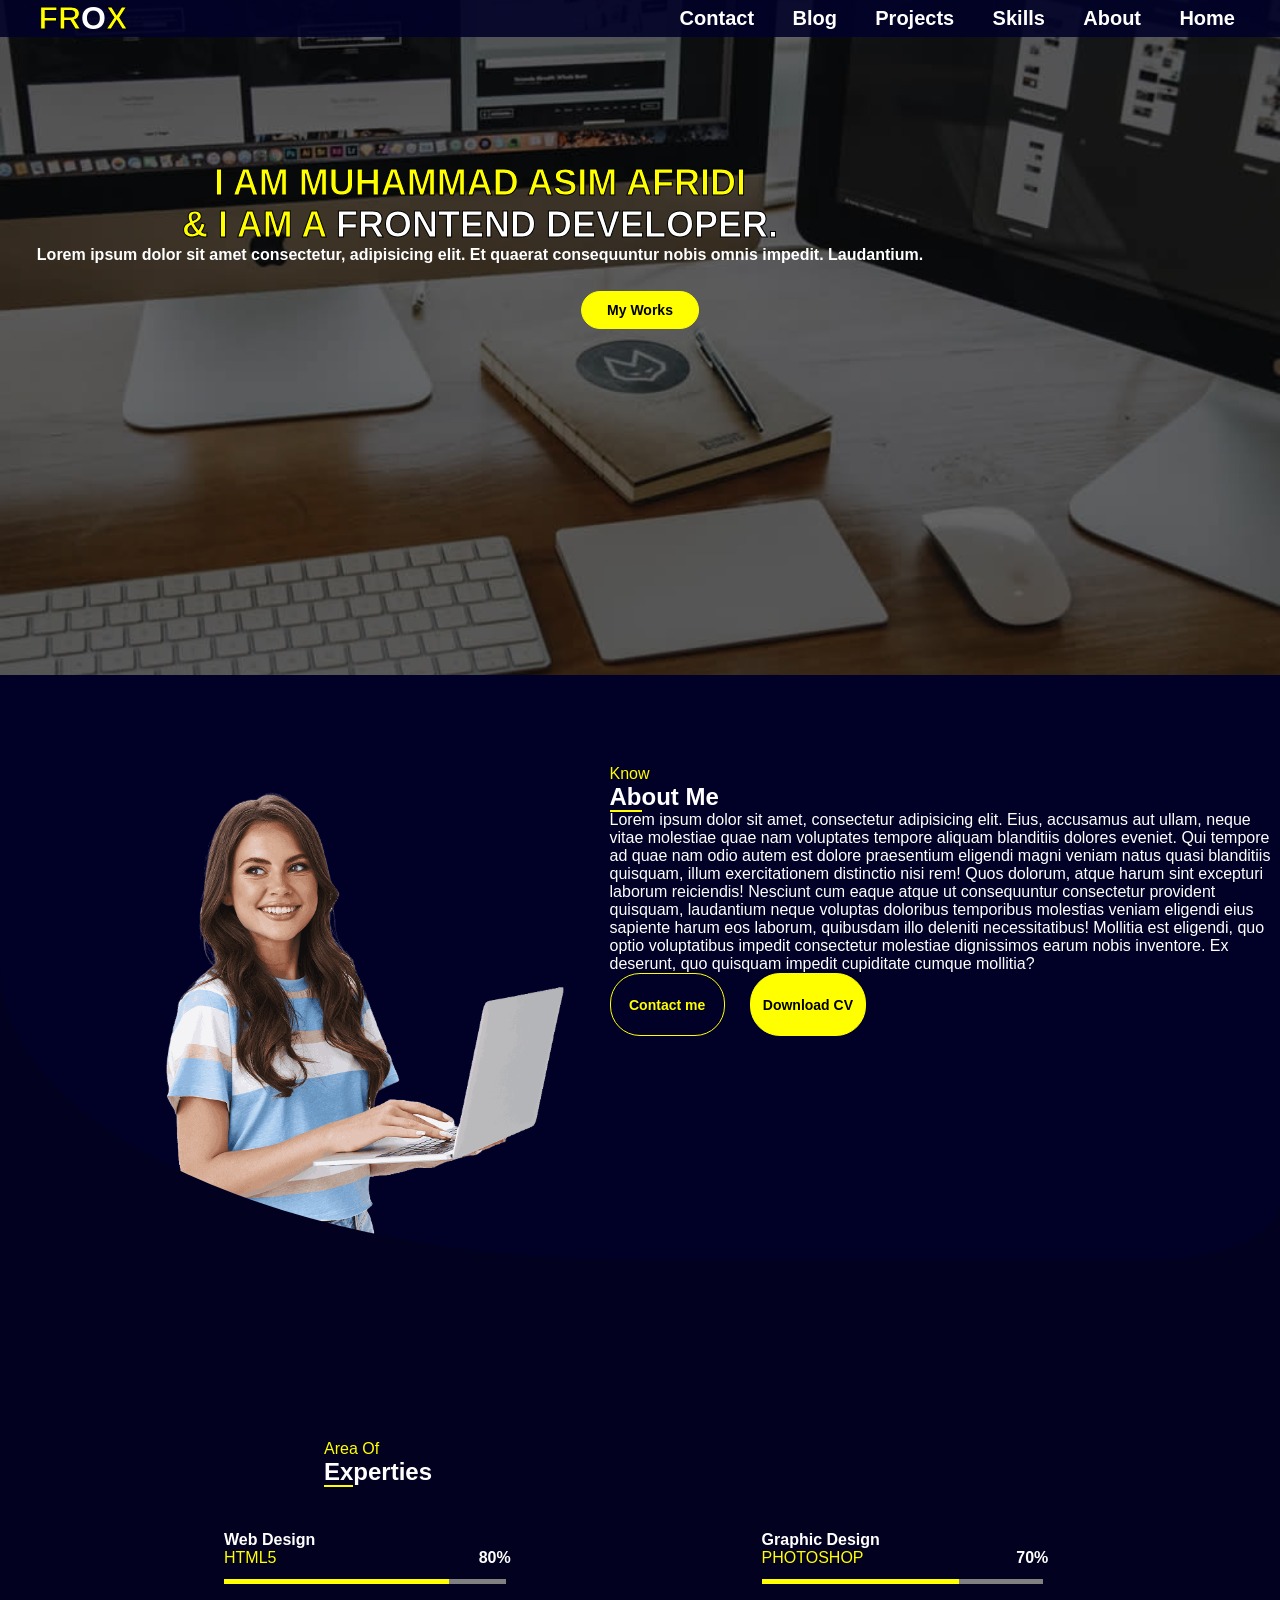
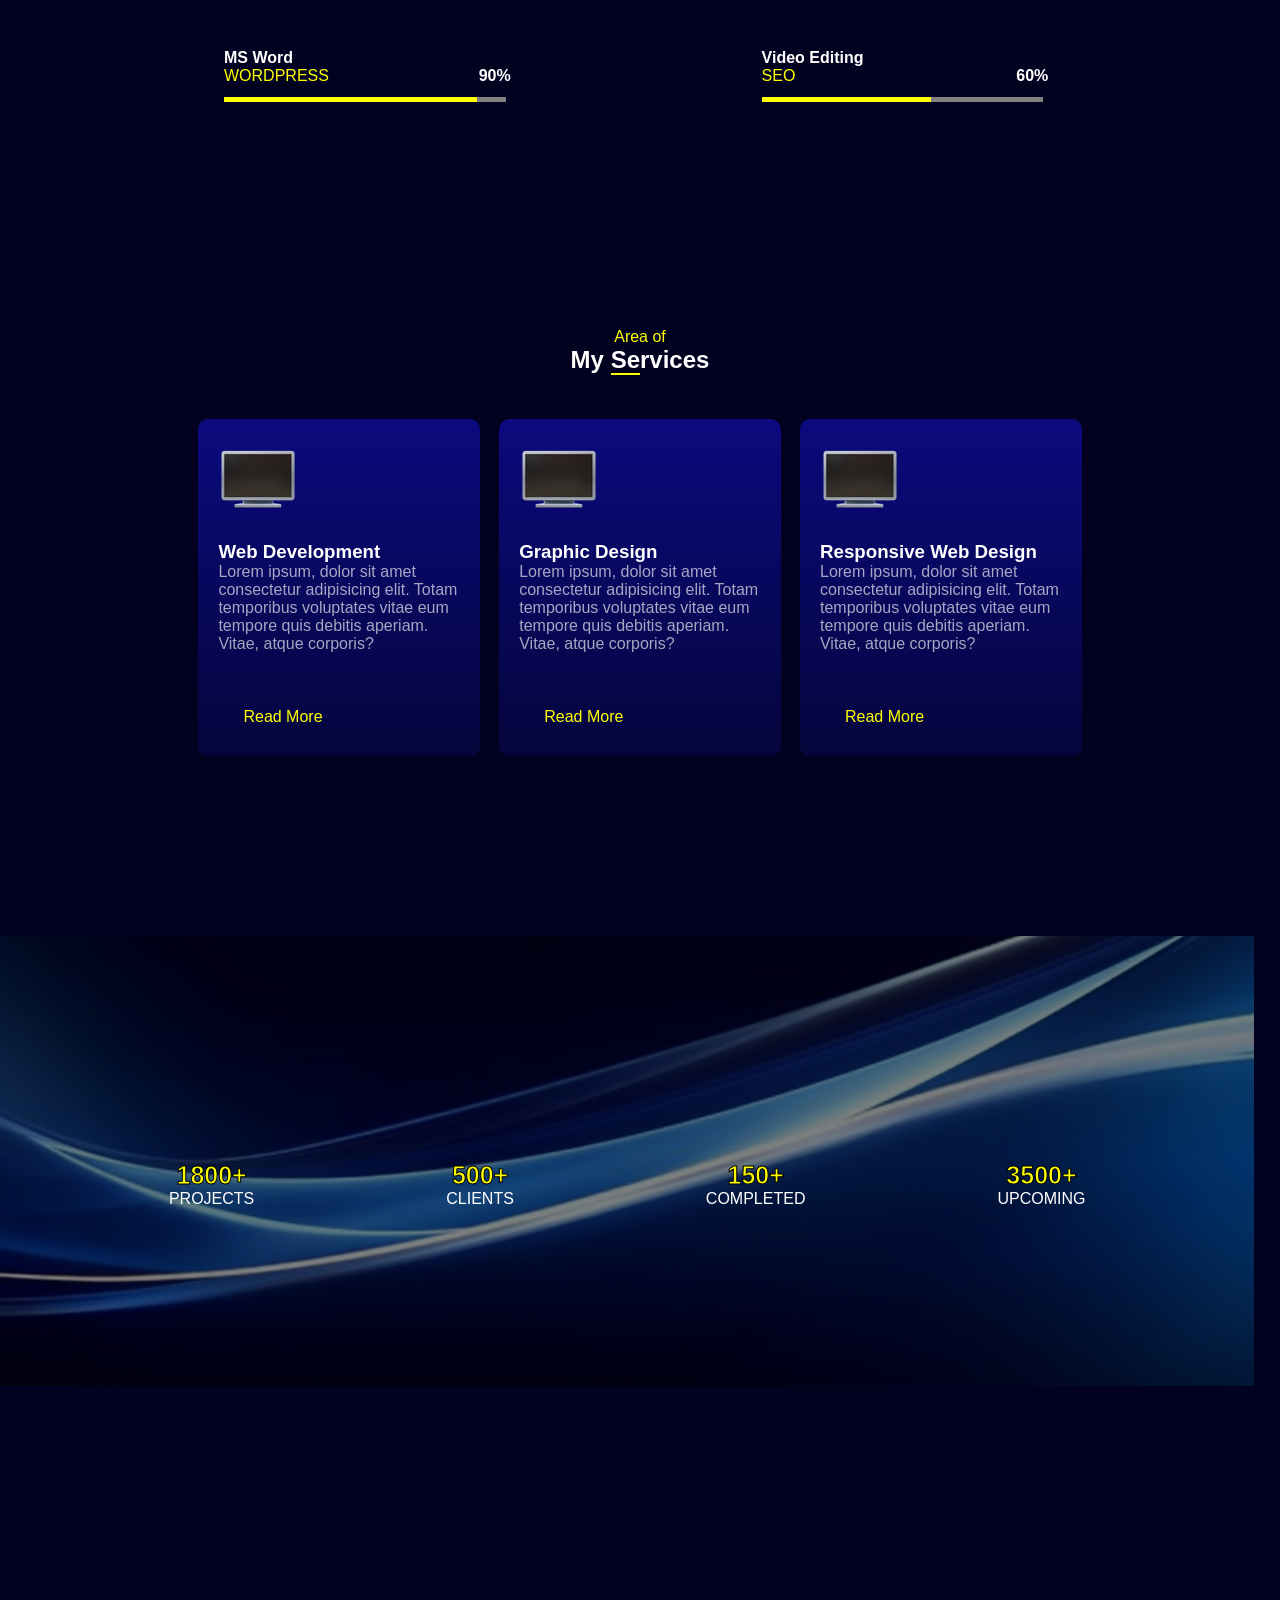
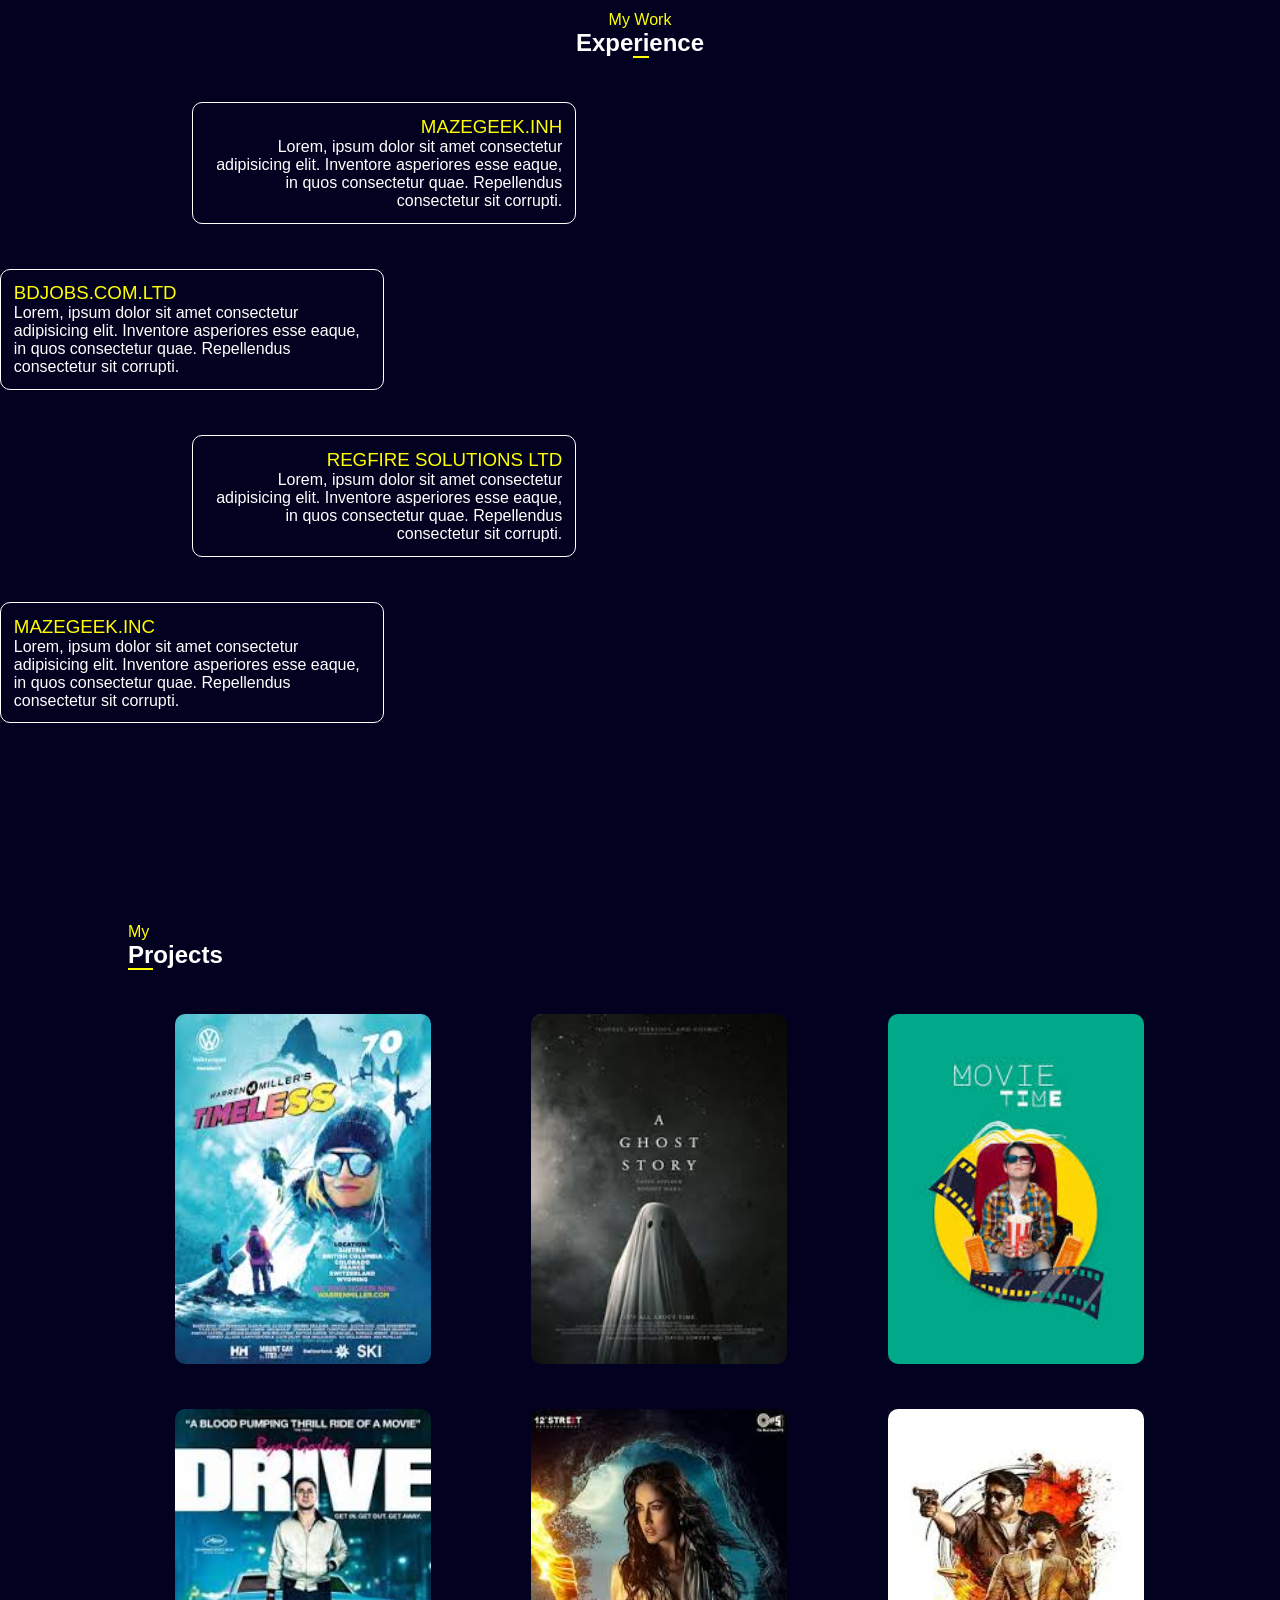
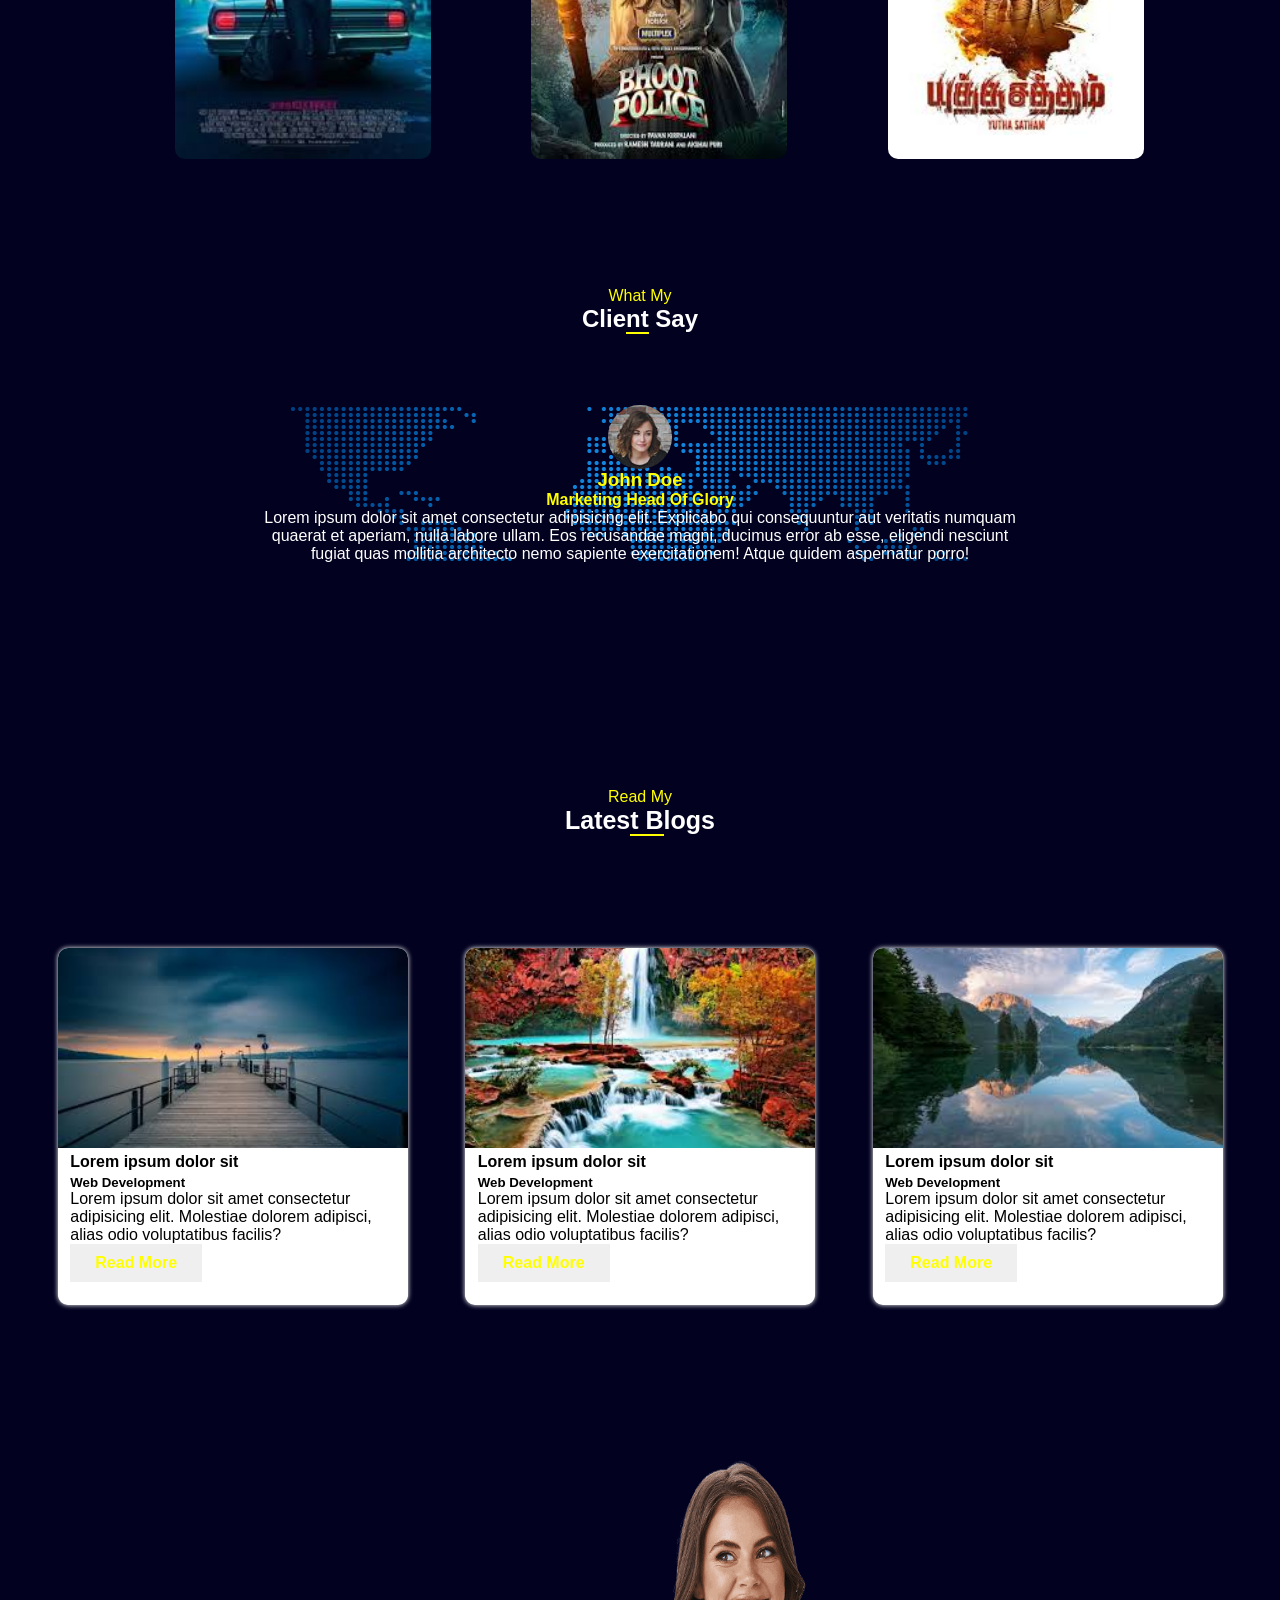
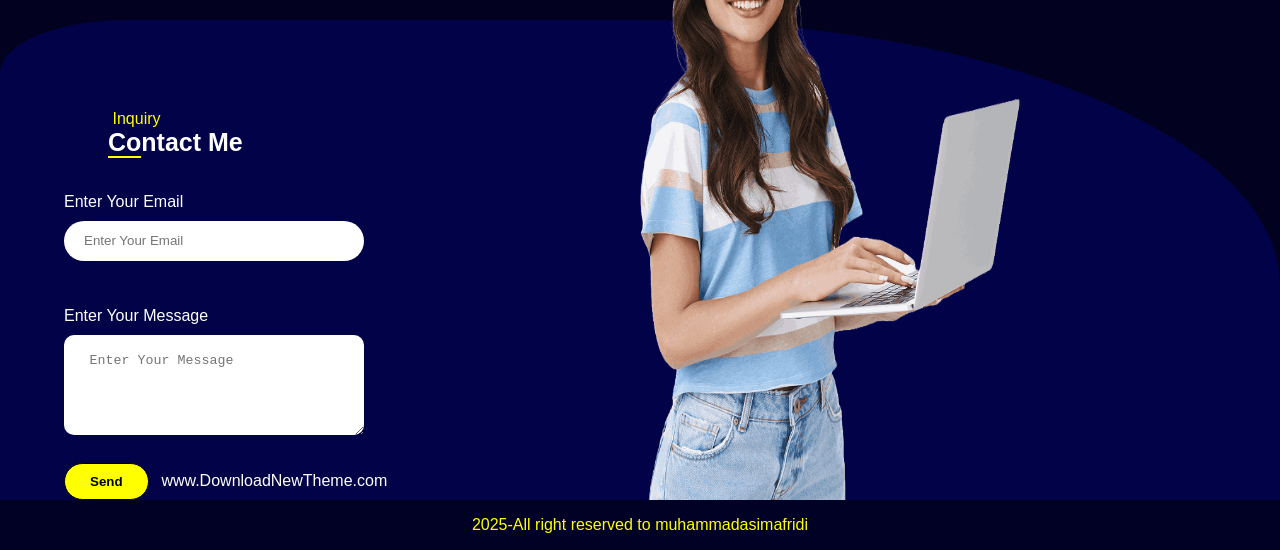
==== index.html @ bb57fec2 "Push Project" ====
<!DOCTYPE html>
<html lang="en">
<head>
    <meta charset="UTF-8">
    <meta name="viewport" content="width=device-width, initial-scale=1.0">
    <title>Web Page</title>
    <link rel="stylesheet" href="style.css">

    <style>
        html{
            scroll-behavior: smooth;
        }
        body{
            font-family: Arial, Helvetica, sans-serif;
            background-color: rgba(2, 2, 32, 1);
        }
    </style>
</head>
<body>
    <div id="home-id" style="position: relative; top: 0;"></div>
    <header class="header">
        <nav>
            <h2><span class="frox_header">FR</span>O<span class="frox_header">X</span></h2>
            <ul>
                <li><a href="#contact-id">Contact</a></li>
                <li><a href="#blog-id">Blog</a></li>
                <li><a href="#project-id">Projects</a></li>
                <li><a href="#skill-id">Skills</a></li>
                <li><a href="#about-id">About</a></li>
                <li><a href="#home-id">Home</a></li>
            </ul>
        </nav>
        <hgroup>
            <h1><span class="header_span_heading">I am MUHAMMAD ASIM AFRIDI <br> & I AM A</span> FRONTEND DEVELOPER.</h1>
            <h4>Lorem ipsum dolor sit amet consectetur, adipisicing elit. Et quaerat consequuntur nobis omnis impedit. Laudantium.</h4>
        </hgroup>
        <button>My Works</button>
    </header>















    <main>
        <div id="about-id"></div>
        <section class="About_me_section">
            <div class="About_me_Pic_div">
                <img src="Pics/hero-image-2.png" alt="">
            </div>
            <article class="About_me_article">
                <p style="color: yellow;">Know</p>
                <h2><span style="border-bottom: 2px solid yellow;">Ab</span>out Me</h2>
                <p class="about_me_description">Lorem ipsum dolor sit amet, consectetur adipisicing elit. Eius, accusamus aut ullam, neque vitae molestiae quae nam voluptates tempore aliquam blanditiis dolores eveniet. Qui tempore ad quae nam odio autem est dolore praesentium eligendi magni veniam natus quasi blanditiis quisquam, illum exercitationem distinctio nisi rem! Quos dolorum, atque harum sint excepturi laborum reiciendis! Nesciunt cum eaque atque ut consequuntur consectetur provident quisquam, laudantium neque voluptas doloribus temporibus molestias veniam eligendi eius sapiente harum eos laborum, quibusdam illo deleniti necessitatibus! Mollitia est eligendi, quo optio voluptatibus impedit consectetur molestiae dignissimos earum nobis inventore. Ex deserunt, quo quisquam impedit cupiditate cumque mollitia?</p>
                <div class="About_me_buttons_div">
                    <button class="About_me_btn_a">Contact me</button>
                    <button class="About_me_btn_b">Download CV</button>
                </div>
            </article>
        </section>










        <div id="skill-id"></div>
        <section class="Experties_Section">
            <div class="Experties_Section_div">
                <p class="Experties_Section_area_of">Area Of</p>
                <h2 class="Experties_Section_experties"><span style="border-bottom: 2px solid yellow;">Ex</span>perties</h2>
            </div>
            <div class="Experties_Section_articles_div">
                <article class="Experties_Section_article">
                <h4 class="Experties_Section_article_h4">Web Design</h4>
                <div class="Experties_Section_article_P_P_div">
                    <p class="Experties_Section_article_p_html5">HTML5</p>
                    <p class="Experties_Section_article_P_Per">80%</p>
                </div>
             <progress max="100" class="range" value="80"></progress>
            </article>
            <article class="Experties_Section_article">
                <h4 class="Experties_Section_article_h4">Graphic Design</h4>
                <div class="Experties_Section_article_P_P_div">
                    <p class="Experties_Section_article_p_html5">Photoshop</p>
                    <p class="Experties_Section_article_P_Per">70%</p>
                </div>
             <progress max="100" class="range" value="70"></progress>
            </article>
            <article class="Experties_Section_article">
                <h4 class="Experties_Section_article_h4">MS Word</h4>
                <div class="Experties_Section_article_P_P_div">
                    <p class="Experties_Section_article_p_html5">WordPress</p>
                    <p class="Experties_Section_article_P_Per">90%</p>
                </div>
             <progress max="100" class="range" value="90"></progress>
            </article>
            <article class="Experties_Section_article">
                <h4 class="Experties_Section_article_h4">Video Editing</h4>
                <div class="Experties_Section_article_P_P_div">
                    <p class="Experties_Section_article_p_html5">SEO</p>
                    <p class="Experties_Section_article_P_Per">60%</p>
                </div>
             <progress max="100" class="range" value="60"></progress>
            </article>
            </div>
        </section>











        <section class="My_Service_sect">
            <p class="My_Service_sect_p">Area of</p>
            <h2 class="My_Service_sect_h2">My <span class="My_Service_Se">Se</span>rvices</h2>
            <div class="My_Service_sect_div">
                <article class="My_Service_sect_article">
                <img src="Pics/TV.png" alt="">
                <h3 class="My_Service_sect_article_h3">Web Development</h3>
                <p class="My_Service_sect_article_p">Lorem ipsum, dolor sit amet consectetur adipisicing elit. Totam temporibus voluptates vitae eum tempore quis debitis aperiam. Vitae, atque corporis?</p>
                <p class="My_Service_sect_article_read_more">Read More</p>
            </article>
            <article class="My_Service_sect_article">
                <img src="Pics/TV.png" alt="">
                <h3 class="My_Service_sect_article_h3">Graphic Design</h3>
                <p class="My_Service_sect_article_p">Lorem ipsum, dolor sit amet consectetur adipisicing elit. Totam temporibus voluptates vitae eum tempore quis debitis aperiam. Vitae, atque corporis?</p>
                <p class="My_Service_sect_article_read_more">Read More</p>
            </article>
            <article class="My_Service_sect_article">
                <img src="Pics/TV.png" alt="">
                <h3 class="My_Service_sect_article_h3">Responsive Web Design</h3>
                <p class="My_Service_sect_article_p">Lorem ipsum, dolor sit amet consectetur adipisicing elit. Totam temporibus voluptates vitae eum tempore quis debitis aperiam. Vitae, atque corporis?</p>
                <p class="My_Service_sect_article_read_more">Read More</p>
            </article>
            </div>
        </section>











        <section class="Projects_section">
            <article class="Projects_sect_article">
                <h3 class="project-range">1800+</h3>
                <p class="project-title">Projects</p>
            </article>
            <article class="Projects_sect_article">
                <h3 class="project-range">500+</h3>
                <p class="project-title">Clients</p>
            </article>
            <article class="Projects_sect_article">
                <h3 class="project-range">150+</h3>
                <p class="project-title">Completed</p>
            </article>
            <article class="Projects_sect_article">
                <h3 class="project-range">3500+</h3>
                <p class="project-title">UpComing</p>
            </article>
        </section>









        <section class="My_Experience_Section">
            <p class="My_Experience_Section_Work_P">My Work</p>
            <h2>Expe<span class="ri_span">ri</span>ence</h2>
            <article class="My_Experience_Section_article_1 experience-article">
                <h3 class="My_Experience_Section_article_h3">Mazegeek.inh</h3>
                <p>Lorem, ipsum dolor sit amet consectetur adipisicing elit. Inventore asperiores esse eaque, in quos consectetur quae. Repellendus consectetur sit corrupti.</p>
            </article>
            <article class="My_Experience_Section_article_2 experience-article">
                <h3 class="My_Experience_Section_article_h3">bdjobs.com.ltd</h3>
                <p>Lorem, ipsum dolor sit amet consectetur adipisicing elit. Inventore asperiores esse eaque, in quos consectetur quae. Repellendus consectetur sit corrupti.</p>
            </article>
            <article class="My_Experience_Section_article_3 experience-article">
                <h3 class="My_Experience_Section_article_h3">Regfire solutions ltd</h3>
                <p>Lorem, ipsum dolor sit amet consectetur adipisicing elit. Inventore asperiores esse eaque, in quos consectetur quae. Repellendus consectetur sit corrupti.</p>
            </article>
            <article class="My_Experience_Section_article_4 experience-article">
                <h3 class="My_Experience_Section_article_h3">Mazegeek.inc</h3>
                <p>Lorem, ipsum dolor sit amet consectetur adipisicing elit. Inventore asperiores esse eaque, in quos consectetur quae. Repellendus consectetur sit corrupti.</p>
            </article>
        </section>










        <div id="project-id" style="position: relative; top: 20vh;"></div>
        <section class="My_Projects_Section">
            <p>My</p>
            <h2><span>Pr</span>ojects</h2>
            <article class="My_Projects_Section_Article">
                <img src="Pics/film_1.jfif" alt="Project" title="Project">
                <img src="Pics/film_2.jfif" alt="Project" title="Project">
                <img src="Pics/film_3.jfif" alt="Project" title="Project">
                <img src="Pics/film_4.jfif" alt="Project" title="Project">
                <img src="Pics/film_5.jfif" alt="Project" title="Project">
                <img src="Pics/film_6.jfif" alt="Project" title="Project">
            </article>
        </section>











        <section class="What_My_Client_Say_Section">
            <p class="What_My_Client_Say_Section_P">What My</p>
            <h2 class="What_My_Client_Say_Section_h2">Clie<span>nt</span> Say</h2>
            <article class="What_My_Client_Say_Section_Article">
                <img src="Pics/17.jpeg" alt="Img">
                <h3>John Doe</h3>
                <h4>Marketing Head Of Glory</h4>
                <p class="What_My_Client_Say_Section_Article_P">Lorem ipsum dolor sit amet consectetur adipisicing elit. Explicabo qui consequuntur aut veritatis numquam quaerat et aperiam, nulla labore ullam. Eos recusandae magni, ducimus error ab esse, eligendi nesciunt fugiat quas mollitia architecto nemo sapiente exercitationem! Atque quidem aspernatur porro!</p>
            </article>
        </section>












        <div id="blog-id" style="position: relative; top: 15vh;"></div>
        <section class="section__latest--blog">
            <h2 class="blog-subtitle">Read My</h2>
            <h3 class="blog-title">Lates<span style="border-bottom: 2px solid yellow;">t B</span>logs</h3>
            <div class="div__blog">
                <article class="Blogs__article">
                <img src="Pics/bridge-sea.jfif" alt="This is a sea Bridge Picture">
                <h4>Lorem ipsum dolor sit</h4>
                <h5>Web Development</h5>
                <p>Lorem ipsum dolor sit amet consectetur adipisicing elit. Molestiae dolorem adipisci, alias odio voluptatibus facilis?</p>
                <button>Read More</button>
            </article>

            <article class="Blogs__article">
                <img src="Pics/colourful-lake.jfif" alt="This is a sea Bridge Picture">
                <h4>Lorem ipsum dolor sit</h4>
                <h5>Web Development</h5>
                <p>Lorem ipsum dolor sit amet consectetur adipisicing elit. Molestiae dolorem adipisci, alias odio voluptatibus facilis?</p>
                <button>Read More</button>
            </article>

            <article class="Blogs__article">
                <img src="Pics/green-lake.jfif" alt="This is a sea Bridge Picture">
                <h4>Lorem ipsum dolor sit</h4>
                <h5>Web Development</h5>
                <p>Lorem ipsum dolor sit amet consectetur adipisicing elit. Molestiae dolorem adipisci, alias odio voluptatibus facilis?</p>
                <button>Read More</button>
            </article>
            </div>
        </section>
    </main>












    <footer class="footer">
        <h2 class="footer-subtitle">Inquiry</h2>
        <h3 class="footer-title"><span style="border-bottom: 2px solid yellow;">Co</span>ntact Me</h3>
        <div class="footer-div">
            <form action="" class="login">
            <label for="email" class="label">Enter Your Email</label>
            <input type="email" name="" id="email" class="email-input" placeholder="Enter Your Email">
            <label for="message" class="label">Enter Your Message</label>
            <textarea name="" id="message" class="textarea" placeholder="Enter Your Message"></textarea>
            <div class="footer-btn">
                <button>Send</button>
                <p>www.DownloadNewTheme.com</p>
            </div>
        </form>
        <img src="Pics/hero-image-2.png" alt="Image">
        </div>
        <p class="footer-p">2025-All right reserved to muhammadasimafridi</p>
    <div id="contact-id" style="position: relative; top: 0;"></div>
    </footer>
</body>
</html>
---- style.css ----
*{
    margin: 0;
    padding: 0;
    box-sizing: border-box;
}
/* Header Section */
.header{
    color: white;
    width: 100%;
    height: 75vh;
    position: relative;
    top: 0;
    left: 0;
    align-content: start;
    background-image: url(Pics/Pic1.jpeg);
    background-repeat: no-repeat;
    background-size: cover;
    background-position: center;
    background-color: rgba(0, 0, 0, 0.596);
    background-blend-mode: darken;
}
.frox_header{
    color: yellow;
    -webkit-text-stroke: 1px black;
}
nav{
    background-color: rgba(2, 2, 41, 0.89);
    width: 100%;
    position: fixed;
    top: 0;
    justify-content: space-between;
    align-content: space-between;
    z-index: 20;
    color: white;
    display: flex;
}
nav h2{
    margin-top: 0;
    margin-left: 3vw;
    font-size: 32px;
    font-weight: 900;
}
nav ul{
    display: flex;
    align-items: center;
    gap: 3vw;
    list-style-type: none;
    margin-right: 5vh;
}
nav ul a{
    text-decoration: none;
    color: white;
    font-weight: 600;
    font-size: 20px;
    border-bottom: 2px solid transparent;
    transition: 0.3s ease-in;
}
nav ul a:hover{
    border-bottom: 2px solid yellow;
}
hgroup{
    position: relative;
    z-index: 2;
    width: 50vw;
    text-align: center;
    justify-self: center;
    -webkit-text-stroke: 1px black;
}
.header hgroup h1{
    font-size: 36px;
    font-weight: 900;
    text-transform: uppercase;
    margin-top: 22vh;
    margin-bottom: -1vh;
}
.header_span_heading{
    width: 3vh;
    color: rgb(255, 255, 0);
}
.header hgroup h4{
    -webkit-text-stroke: 1px transparent;
}
.header button{
    width: 9vw;
    height: 7vh;
    border: 1px solid yellow;
    border-radius: 30px;
    font-weight: 600;
    font-size: 14px;
    background-color: yellow;
    position: relative;
    top: 0;
    left: 50%;
    translate: -50% 0;
    z-index: 2;
    margin-top: 3vh;
    transition: 0.5s ease-in;
}
.header button:hover{
    background-color: transparent;
    color: white;
}
/* =========================================================================================================== */
/* About Me Section */
.About_me_section{
    padding-top: 10vh;
    display: flex;
    width: 100%;
    height: 65vh;
    border: none;
    border-bottom-left-radius: 50%;
    border-bottom-right-radius: 10%;
    justify-content: space-between;
    background-color: rgba(2, 2, 41, 0.89);
    position: relative;
    top: 0;
    left: 0;
    color: white;
    overflow: hidden;
}
.About_me_Pic_div{
    width: 50%;
}
.About_me_Pic_div img{
    display: block;
    height: 58vh;
    margin-left: 13vw;
    margin-top: 3vh;
}
.About_me_article{
    width: 55vw;
}
.About_me_buttons_div{
    display: flex;
    gap: 2vw;
}
.About_me_buttons_div button{
    width: 9vw;
    height: 7vh;
    border: 1px solid yellow;
    border-radius: 30px;
    font-weight: 600;
    font-size: 14px;
}
.About_me_btn_a{
    background-color: rgba(2, 2, 41, 0.89);
    color: yellow;
    transition: 0.5s ease-in;
}
.About_me_btn_a:hover{
    background-color: yellow;
    color: black;
}
.About_me_btn_b{
    background-color: yellow;
    color: black;
    transition: 0.5s ease-in;
}
.About_me_btn_b:hover{
    background-color: transparent;
    color: white;
}
/* =========================================================================================================== */
/* Experties Section */
.Experties_Section{
    color: white;
    margin-top: 20vh;
}
.Experties_Section_area_of{
    display: block;
    color: yellow;
    margin-left: 36vh;
}
.Experties_Section_experties{
    display: block;
    margin-left: 36vh;
}
.Experties_Section_articles_div{
    display: flex;
    justify-content: space-around;
    gap: 5vw;
    flex-wrap: wrap;
    justify-content: center;
    justify-self: center;
    justify-items: center;
    text-align: center;
    width: 100%;
    margin-top: 5vh;
}
.Experties_Section_article{
    width: 30vw;
    text-align: left;
    margin-left: 7vw;
}
.Experties_Section_article_P_P_div{
    display: flex;
    justify-content: space-between;
}
.Experties_Section_article_p_html5{
    color: yellow;
    text-transform: uppercase;
}
.Experties_Section_article_P_Per{
    font-weight: 900;
    margin-right: 7.6vw;
}
.range{
    width: 22vw;
    height: 0.6vh;
    border-radius: 3px;
    transition: all 0.3s ease;
}
.range::-webkit-progress-value{
    background-color: yellow;
}
/* =========================================================================================================== */
/* My Service Section */
.My_Service_sect{
    color: white;
    margin-top: 25vh;
}
.My_Service_sect_p{
    display: block;
    color: yellow;
    text-align: center;
}
.My_Service_sect_h2{
    display: block;
    text-align: center;
}
.My_Service_Se{
    border-bottom: 2px solid yellow;
}
.My_Service_sect_div{
    display: flex;
    justify-content: center;
    gap: 1.5vw;
    margin-top: 5vh;
}
.My_Service_sect_article{
    width: 22vw;
    height: fit-content;
    border: none;
    border-radius: 10px;
    padding: 20px;
    background: linear-gradient(rgb(10, 10, 126), rgb(5, 5, 61));
}
.My_Service_sect_article_h3{
    margin-top: 2vh;
}
.My_Service_sect_article_p{
    color: rgba(255, 255, 255, 0.644);
}
.My_Service_sect_article_read_more{
    color: yellow;
    margin-top: 5vh;
    transition: 0.4s ease-in-out;
    width: fit-content;
    padding: 10px 25px;
}
.My_Service_sect_article_read_more:hover{
    background-color: yellow;
    color: black;
}
/* =========================================================================================================== */
/* Project Section  */
.Projects_section{
    color: white;
    display: flex;
    justify-content: center;
    flex-wrap: wrap;
    gap: 15vw;
    width: 98vw;
    height: 50vh;
    padding-top: 25vh;
    background-image: url(Pics/horizantal_another.png);
    background-repeat: no-repeat;
    background-size: cover;
    background-position: center center;
    background-blend-mode: darken;
    background-color: rgba(0, 0, 0, 0.5);
    padding-right: 0;
    margin-top: 20vh;
}
.project-range{
    color: yellow;
    font-weight: 900;
    font-size: 25px;
    -webkit-text-stroke: 1px black;
    margin-bottom: -1vh;
    top: 26vh;
    text-align: center;
    z-index: 10;
}
.project-title{
    z-index: 2;
    text-align: center;
    text-transform: uppercase;
    margin-top: 1vh;
}
/* =========================================================================================================== */
/* My Experience Section  */
.My_Experience_Section{
    color: white;
    margin-top: 25vh;
}
.My_Experience_Section .My_Experience_Section_Work_P{
    color: yellow;
    text-align: center;
}
.My_Experience_Section h2{
    text-align: center;
}
.ri_span{
    border-bottom: 2px solid yellow;
}
.My_Experience_Section_article_1{
    width: 30vw;
    height: fit-content;
    border: 1px solid white;
    border-radius: 10px;
    padding: 1vw;
    text-align: right;
    margin-left: 15vw;
    margin-top: 5vh;
}
.My_Experience_Section_article_2{
    width: 30vw;
    height: fit-content;
    border: 1px solid white;
    border-radius: 10px;
    padding: 1vw;
    margin-right: 15vw;
    margin-top: 5vh;
    justify-self: flex-end;
}
.My_Experience_Section_article_3{
    width: 30vw;
    height: fit-content;
    border: 1px solid white;
    border-radius: 10px;
    padding: 1vw;
    text-align: right;
    margin-left: 15vw;
    margin-top: 5vh;
}
.My_Experience_Section_article_4{
    width: 30vw;
    height: fit-content;
    border: 1px solid white;
    border-radius: 10px;
    padding: 1vw;
    margin-right: 15vw;
    margin-top: 5vh;
    justify-self: flex-end;
}
.My_Experience_Section_article_h3{
    text-transform: uppercase;
    color: yellow;
    font-weight: 500;
}
/* =========================================================================================================== */
/* My Project Section  */
.My_Projects_Section{
    margin-top: 8vh;
    color: white;
    padding: 10vw;
}
.My_Projects_Section p{
    color: yellow;
    margin-bottom: 0;
}
.My_Projects_Section h2{
    margin-top: 0;
}
.My_Projects_Section h2 span{
    border-bottom: 2px solid yellow;
}
.My_Projects_Section_Article{
    display: flex;
    flex-direction: row;
    justify-content: space-around;
    flex-wrap: wrap;
    gap: 5vh;
    margin-top: 5vh;
}
.My_Projects_Section_Article img{
    width: 20vw;
    height: 350px;
    border: none;
    border-radius: 10px;
    margin-left: 3vw;
}
/* =========================================================================================================== */
/* What My Clients Say Section  */
.What_My_Client_Say_Section{
    display: flex;
    flex-direction: column;
    color: white;
    justify-content: center;
    justify-items: center;

}
.What_My_Client_Say_Section_P{
    color: yellow;
    text-align: center;
    margin-bottom: 0;
}
.What_My_Client_Say_Section_h2{
    text-align: center;
    margin-bottom: 8vh;
}
.What_My_Client_Say_Section_h2 span{
    border-bottom: 2px solid yellow;
}
.What_My_Client_Say_Section_Article{
    display: flex;
    flex-direction: column;
    background-image: url("Pics/png.png");
    background-repeat: no-repeat;
    background-position: center;
    background-size: cover;
    align-self: center;
    width: 75%;
}
.What_My_Client_Say_Section_Article img{
    align-self: center;
    border: none;
    border-radius: 50%;
}
.What_My_Client_Say_Section_Article h3{
    color: yellow;
    text-align: center;
}
.What_My_Client_Say_Section_Article h4{
    color: rgb(255, 255, 0);
    text-align: center;
}
.What_My_Client_Say_Section_Article p{
    width: 60vw;
    color: rgb(255, 255, 255);
    text-align: center;
    align-self: center;
}
/* =========================================================================================================== */
/* Latest Blog Section  */
.section__latest--blog{
    color: white;
    display: flex;
    flex-direction: column;
    margin-top: 25vh;
}
.blog-subtitle{
    text-align: center;
    font-weight: 400;
    font-size: 16px;
    color: yellow;
    margin-bottom: 0;
}
.blog-title{
    text-align: center;
    font-weight: 600;
    font-size: 25px;
    margin-top: 0;
}
.div__blog{
    display: flex;
    flex-direction: row;
    flex-wrap: wrap;
    justify-content: space-evenly;
    margin-top: 10vh;
}
.Blogs__article{
    display: flex;
    flex-direction: column;
    width: 350px;
    height: fit-content;
    padding: 0 0 2.5vh 0;
    margin-top: 2.5vh;
    border: none;
    border-radius: 10px;
    box-shadow: 0px 0px 5px white;
    background-color: white;
    color: black;
}
.Blogs__article img{
    width: 100%;
    height: 200px;
    object-fit: cover;
    border: none;
    border-top-left-radius: 10px;
    border-top-right-radius: 10px;
}
.Blogs__article h4{
    margin-top: 5px;
    margin-bottom: 0;
    margin-left: 1vw;
}
.Blogs__article h5{
    margin-top: 0.5vh;
    margin-left: 1vw;
}
.Blogs__article p{
    margin-top: 0;
    margin-left: 1vw;
}
.Blogs__article button{
    font-weight: 600;
    font-size: 16px;
    border: none;
    background-color: none;
    margin-left: 1vw;
    width: fit-content;
    color: rgb(255, 255, 0);
    padding: 10px 25px;
    transition: 0.4s ease-in-out;
}
.Blogs__article button:hover{
    background-color: rgb(255, 255, 0);
    color: black;
}
/* =========================================================================================================== */
/* Footer Section  */
.footer{
    background-color: rgba(0, 0, 255, 0.185);
    border-top-left-radius: 10%;
    border-top-right-radius: 50%;
    margin-top: 35vh;
    color: white;
}
.footer-subtitle{
    padding-top: 10vh;
    margin-left: 12.5vh;
    font-weight: 400;
    font-size: 16px;
    color: yellow;
    margin-bottom: 0;
}
.footer-title{
    font-weight: 600;
    font-size: 25px;
    margin-top: 0;
    margin-left: 12vh;
}
.footer-div{
    display: flex;
    flex-direction: row;
}
.login{
    display: flex;
    flex-direction: column;
    gap: 10px;
    width: 45vw;
    margin-left: 5vw;
}
.footer-div img{
    width: 380px;
    /* height: 800px; */
    position: relative;
    top: -33vh;
    margin-bottom: -33vh;
    z-index: 15;
}
.label{
    font-weight: 400;
    font-size: 16px;
    margin-top:4vh;
}
.email-input{
    width: 300px;
    height: 40px;
    padding-left: 20px;
    border: none;
    border-radius: 40px;
}
.textarea{
    width: 300px;
    height: 100px;
    padding-top: 2vh;
    padding-left: 2vw;
    border: none;
    border-radius: 10px;
}
.footer-btn{
    display: flex;
    justify-content: flex-start;
    align-items: center;
    gap: 1vw;
    margin-top: 2vh;
}
.footer button{
    width: fit-content;
    height: fit-content;
    padding: 10px 25px;
    background-color: yellow;
    border: 1px solid black;
    border-radius: 30px;
    font-weight: bold;
}
.footer-p{
    width: 100%;
    height: 50px;
    background-color: rgba(0, 0, 0, 0.473);
    text-align: center;
    align-content: center;
    color: yellow;
}






































@media (min-width: 501px) and (max-width: 814px){
*{
    margin: 0;
    padding: 0;
    box-sizing: border-box;
}
/* Header Section */
.header{
    width: 100%;
    top: 0;
    left: 0;
}
.frox_header{
    -webkit-text-stroke: 1px transparent;
}
nav{
    width: 100%;
}
nav h2{
    margin-left: 1vw;
    font-size: 25px;
}
nav ul{
    gap: 2vw;
    margin-right: 0;
}
nav ul a{
    font-weight: 500;
    font-size: 16px;
}
hgroup{
    width: 98%;
    -webkit-text-stroke: 1px transparent;
}
.header hgroup h1{
    font-size: 26px;
    margin-top: 18vh;
    margin-bottom: 0;
}
.header_span_heading{
    width: fit-content;
}
.header hgroup h4{
    -webkit-text-stroke: 1px transparent;
    margin-top: 1.5vh;
}
.header button{
    width: fit-content;
    height: fit-content;
    padding: 10px 25px;
    left: 50%;
    translate: -50% 0;
}
/* =========================================================================================================== */
/* About Me Section */
.About_me_section{
    flex-direction: column-reverse;
    width: 100%;
    height: 100%;
    top: 0;
    left: 0;
    margin-right: 0;
}
.About_me_Pic_div{
    width: 100%;
}
.About_me_Pic_div img{
    margin-left: 25vw;
}
.About_me_article{
    width: 100%;
    padding: 0 0 0 2.4vw;
}
.about_me_description{
    margin-top: 1vh;
}
.About_me_buttons_div{
    margin-top: 2.5vw;
}
.About_me_buttons_div button{
    width: fit-content;
    height: fit-content;
    padding: 10px 25px;
}
/* =========================================================================================================== */
/* Experties Section */
.Experties_Section_area_of{
    margin-left: 12vh;
}
.Experties_Section_experties{
    margin-top: 0;
    margin-left: 12vh;
}
.Experties_Section_articles_div{
    width: 100%;
}
.Experties_Section_article{
    width: 40%;
    margin-left: 7vw;
}
.Experties_Section_article_P_P_div{
    margin-top: 0;
    margin-bottom: 0;
}
.range{
    width: 78%;
}
/* =========================================================================================================== */
/* My Service Section */
.My_Service_sect_h2{
    margin-top: 0;
}
.My_Service_sect_div{
    flex-wrap: wrap;
    gap: 1.5vw;
}
.My_Service_sect_article{
    width: 31%;
    height: fit-content;
    padding: 20px 20px 30px 20px;
}
/* =========================================================================================================== */
/* Project Section  */
.Projects_section{
    width: 100%;
}
.project-range{
    -webkit-text-stroke: 1px transparent;
    margin-bottom: 0;
}
/* =========================================================================================================== */
/* My Experience Section  */
.My_Experience_Section .My_Experience_Section_Work_P{
    margin-bottom: 0;
}
.My_Experience_Section_article_1, .My_Experience_Section_article_2, .My_Experience_Section_article_3, .My_Experience_Section_article_4{
    width: 90%;
    height: fit-content;
    padding: 2.5vh 4vw;
    top: 0;
    left: 0;
    right: 0;
    justify-self: center;
    margin-right: 0;
    margin-left: 0;
    text-align: start;
}
/* =========================================================================================================== */
/* My Project Section  */
.My_Projects_Section{
    padding: 0;
}
.My_Projects_Section p{
    margin-left: 6vw;
}
.My_Projects_Section h2{
    margin-left: 6vw;
}
.My_Projects_Section_Article{
    justify-content: center;
    align-items: center;
    gap: 0.5vh;
}
.My_Projects_Section_Article img{
    width: 45%;
    justify-self: center;
    margin-top: 1vh;
}
/* =========================================================================================================== */
/* What My Clients Say Section  */
.What_My_Client_Say_Section{
    margin-top: 22vh;
}
.What_My_Client_Say_Section_P{
    margin-bottom: 0;
}
.What_My_Client_Say_Section_h2{
    margin-bottom: 5vh;
}
.What_My_Client_Say_Section_Article h3{
    margin-bottom: 0;
}
.What_My_Client_Say_Section_Article h4{
    color: rgb(255, 255, 0);
    margin-bottom: 0;
}
.What_My_Client_Say_Section_Article p{
    width: 75vw;
    margin-top: 1vh;
}
/* =========================================================================================================== */
/* Latest Blog Section  */
.div__blog{
    margin-top: 5vh;
}
.Blogs__article{
    width: 300px;
    margin-top: 2.5vh;
}
/* =========================================================================================================== */
/* Footer Section  */
.footer-div img{
    width: 45vw;
    height: clamp(400px, 6vh, 600px);
    position: relative;
    top: -18vh;
    margin-bottom: -33vh;
}
.email-input{
    width: 80%;
}
.textarea{
    width: 80%;
}
}










































@media (max-width: 500px){
*{
    margin: 0;
    padding: 0;
    box-sizing: border-box;
}
/* Header Section */
.header{
    width: 100%;
    height: 85vh;
    top: 0;
    left: 0;
}
.frox_header{
    color: yellow;
    -webkit-text-stroke: 1px transparent;
}
nav{
    width: 100%;
    justify-content: space-around;
}
nav h2{
    margin-left: 1vw;
    font-size: 25px;
}
nav ul{
    gap: 2.5vw;
    margin-right: 0;
    justify-content: center;
    align-items: center;
    width: 100%;
}
nav ul a{
    font-weight: 500;
    font-size: 14px;
}
hgroup{
    width: 100%;
    -webkit-text-stroke: 1px transparent;
}
.header hgroup h1{
    font-size: 25px;
    font-weight: 900;
    margin-top: 22vh;
    margin-bottom: 0;
}
.header_span_heading{
    width: 100%;
    color: rgb(255, 255, 0);
}
.header hgroup h4{
    -webkit-text-stroke: 1px transparent;
    margin-top: 2.5vw;
    line-height: 1.4;
    font-size: 16px;
    font-weight: 500;
    width: 90%;
    text-align: center;
    justify-self: center;
}
.header button{
    width: fit-content;
    padding: 10px 25px;
    height: fit-content;
    font-size: 16px;
    left: 50%;
    translate: -50% 0;
    margin-top: 5vh;
}
/* =========================================================================================================== */
/* About Me Section */
.About_me_section{
    flex-direction: column-reverse;
    width: 100%;
    height: 100%;
    gap: 2.5vh;
    top: 0;
    left: 0;
    margin-right: 0;
}
.About_me_Pic_div{
    width: 100%;
}
.About_me_Pic_div img{
    height: 60vh;
    margin-left: 25vw;
    margin-top: 5vh;
}
.About_me_article{
    width: 100%;
    padding: 0 2.5vw;
}
.about_me_description{
    line-height: 1.4;
    margin-top: 1.5vh;
}
.About_me_buttons_div{
    margin-top: 2.5vh;
}
.About_me_buttons_div button{
    width: fit-content;
    height: fit-content;
    padding: 10px 25px;
    font-size: 16px;
}
/* =========================================================================================================== */
/* Experties Section */
.Experties_Section_area_of{
    margin-left: 50%;
    translate: -50% 0;
}
.Experties_Section_experties{
    margin-top: 0;
    margin-left: 50%;
    translate: -50% 0;
}
.Experties_Section_articles_div{
    flex-wrap: wrap;
    gap: 5vw;
    width: 100%;
    margin-top: 5vh;
}
.Experties_Section_article{
    width: 40%;
    text-align: left;
    margin-left: 0;
}
.Experties_Section_article_P_P_div{
    margin-top: 1vh;
    margin-bottom: 0;
}
.range{
    width: 100%;
    height: 1vh;
}
/* =========================================================================================================== */
/* My Service Section */
.My_Service_sect_h2{
    margin-top: 0;
}
.My_Service_sect_div{
    flex-direction: column;
    align-items: center;
    gap: 2.5vw;
    margin-top: 2.5vh;
}
.My_Service_sect_article{
    width: 90%;
    height: fit-content;
    padding: 20px;
}
.My_Service_sect_hrs{
    display: none;
}
/* =========================================================================================================== */
/* Project Section  */
.Projects_section{
    display: flex;
    flex-direction: row;
    justify-content: space-around;
    align-items: center;
    flex-wrap: wrap;
    gap: 0;
    width: 100%;
    height: 65vh;
    padding-top: 0;
    margin-top: 20vh;
}
.Projects_sect_article{
    width: 48vw;
    margin-top: 5vw;
}
.project-range{
    -webkit-text-stroke: 1px transparent;
    margin-bottom: 0;
    z-index: 10;
    text-align: center;
}
.project-title{
    top: 0;
}
/* =========================================================================================================== */
/* My Experience Section  */
.My_Experience_Section_article_1, .My_Experience_Section_article_2, .My_Experience_Section_article_3, .My_Experience_Section_article_4{
    width: 90%;
    height: fit-content;
    border: 1px solid white;
    border-radius: 10px;
    padding: 2.5vh 5vw;
    text-align: start;
    margin-left: 0;
    margin-top: 5vh;
    justify-self: center;
    margin-right: 0;
}
.My_Experience_Section_article_h3{
    text-transform: uppercase;
    color: yellow;
    font-weight: 500;
}
/* =========================================================================================================== */
/* My Project Section  */
.My_Projects_Section{
    margin-top: 15vh;
    padding: 2.5vw;
}
.My_Projects_Section_Article{
    flex-wrap: wrap;
    gap: 2.5vh;
    margin-top: 2.5vh;
}
.My_Projects_Section_Article img{
    width: 40%;
    height: 280px;
    justify-self: center;
}
/* =========================================================================================================== */
/* What My Clients Say Section  */
.What_My_Client_Say_Section{
    margin-top: 22vh;
}
.What_My_Client_Say_Section_P{
    margin-bottom: 0;
}
.What_My_Client_Say_Section_h2{
    margin-bottom: 4vh;
}
.What_My_Client_Say_Section_Article{
    width: 100%;
}
.What_My_Client_Say_Section_Article img{
    margin-top: 5vh;
}
.What_My_Client_Say_Section_Article h3{
    margin-bottom: 0;
}
.What_My_Client_Say_Section_Article h4{
    color: rgb(255, 255, 0);
    text-align: center;
    margin-bottom: 0;
}
.What_My_Client_Say_Section_Article p{
    width: 85%;
}
/* =========================================================================================================== */
/* Latest Blog Section  */
.div__blog{
    gap: 5vw;
    margin-top: 5vh;
}
.Blogs__article{
    width: 85%;
}
.Blogs__article h4{
    margin: 1vh;
}
.Blogs__article h5{
    margin: 0 0 1vw 1vw;
}
.Blogs__article p{
    margin: 0 0 0 1vw;
}
.Blogs__article button{
    width: fit-content;
}
/* =========================================================================================================== */
/* Footer Section  */
.footer{
    margin-top: 35vh;
}
.footer-div{
    display: flex;
    flex-direction: column-reverse;
}
.login{
    width: fit-content;
    margin-left: 5vw;
}
.footer-div img{
    width: 250px;
    top: 5vh;
    left: 5%;
    margin-bottom: 10vh;
    z-index: 10;
}
.label{
    width: fit-content;
}
.email-input{
    width: 80vw;
}
.textarea{
    width: 80vw;
}

.footer button{
    width: fit-content;
    height: fit-content;
    padding: 8px 25px;
}
.footer-p{
    width: 100%;
    margin-top: 5vh;
}
}













@media (max-width: 430px){
    /* Experties Section  */
.Experties_Section_area_of{
    margin-left: 50%;
    translate: -50% 0;
}
.Experties_Section_articles_div{
    width: 100%;
    margin-top: 5vh;
}
.Experties_Section_article{
    width: 90%;
    margin-top: 2.5vh;
}
}





@media(max-width: 1297px){
/* Header Section */
hgroup{
    width: 75%;
}
.header hgroup h1{
    margin-top: 18vh;
    margin-bottom: 0;
}

.header button{
    width: fit-content;
    height: fit-content;
    padding: 10px 25px;
}
}
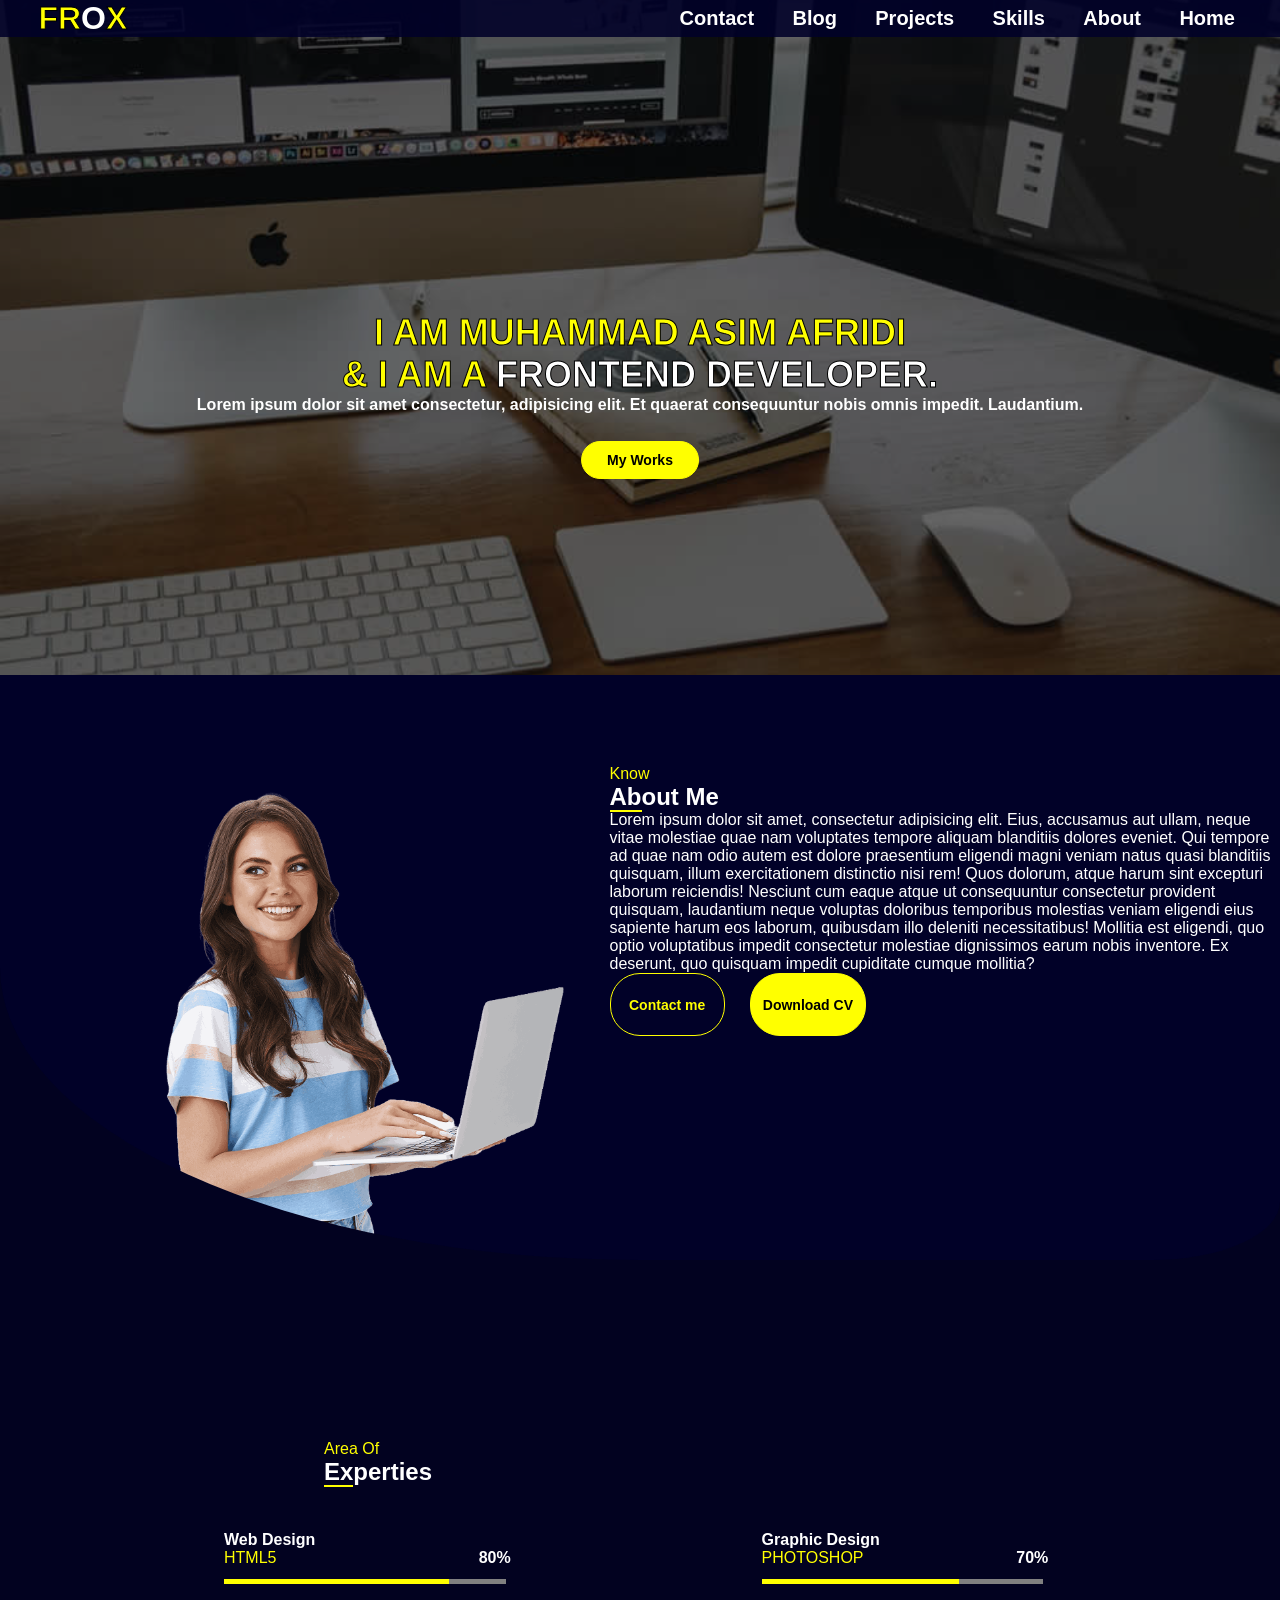
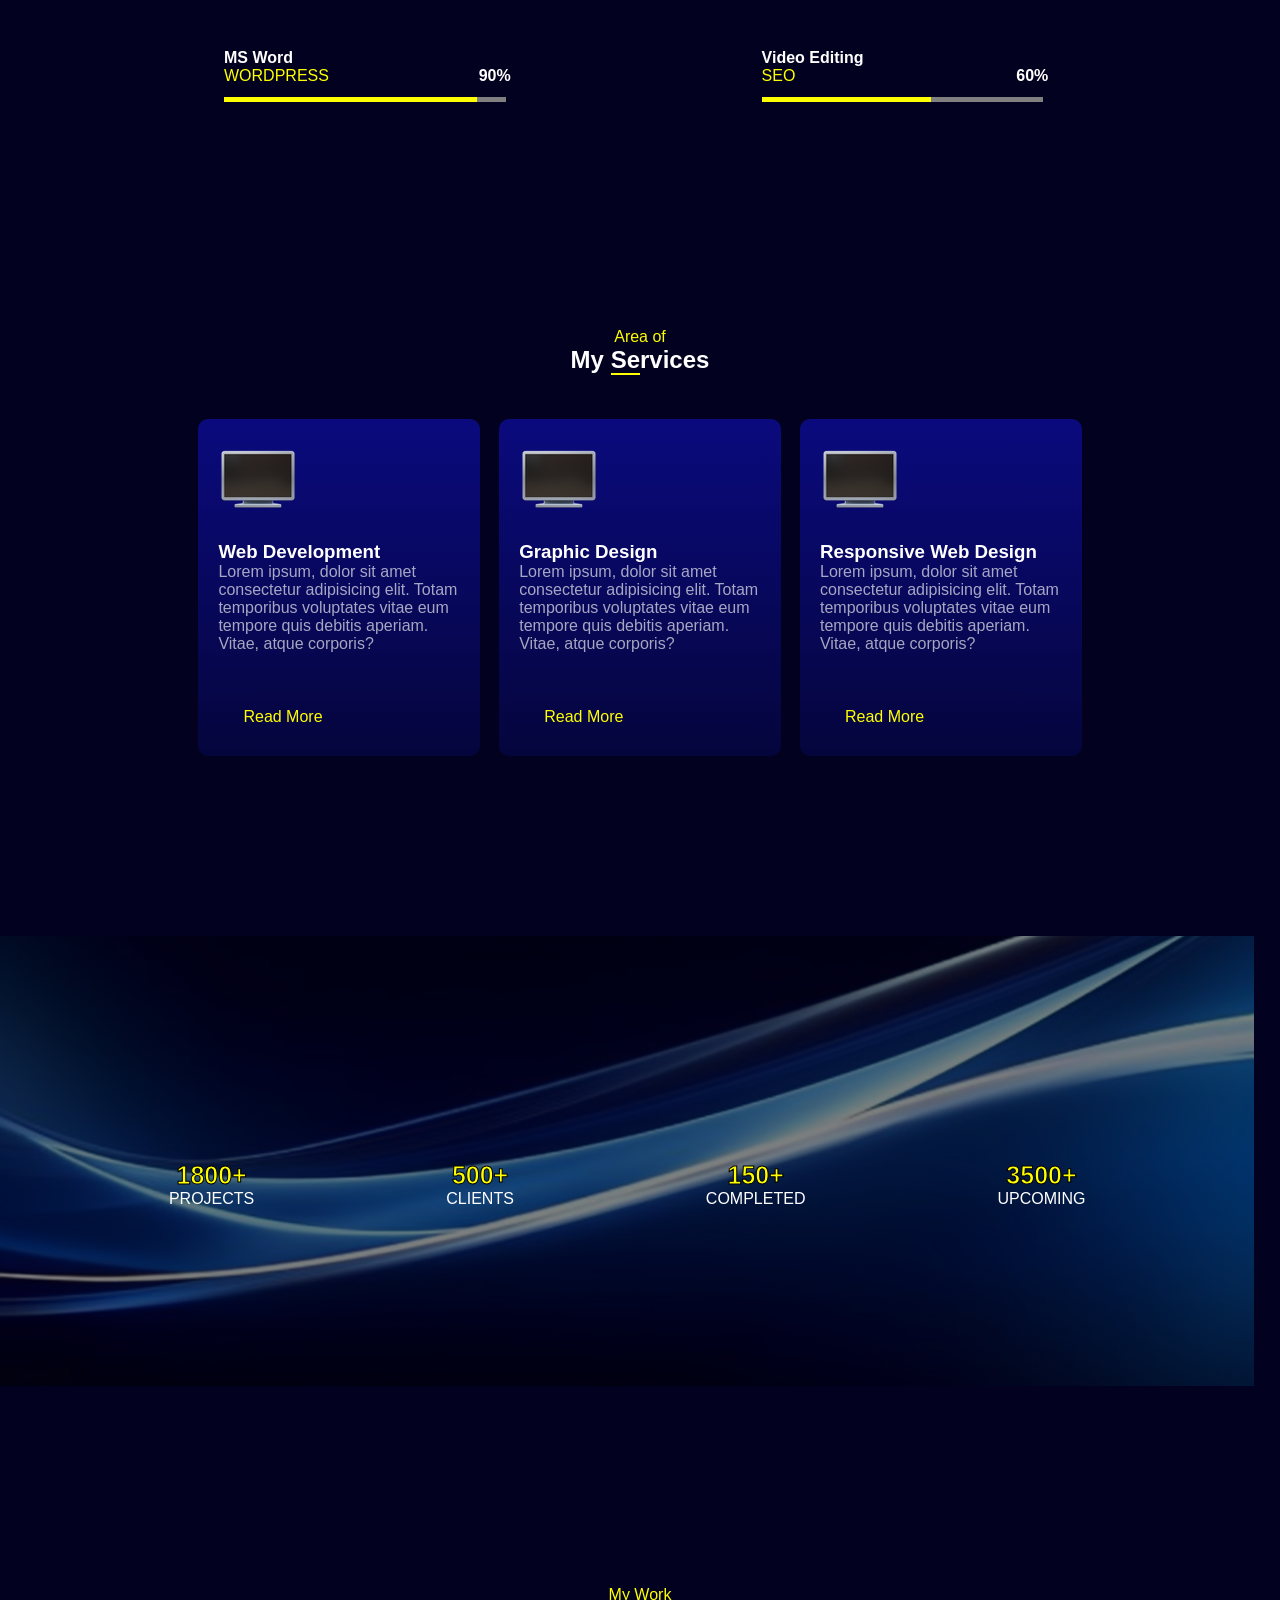
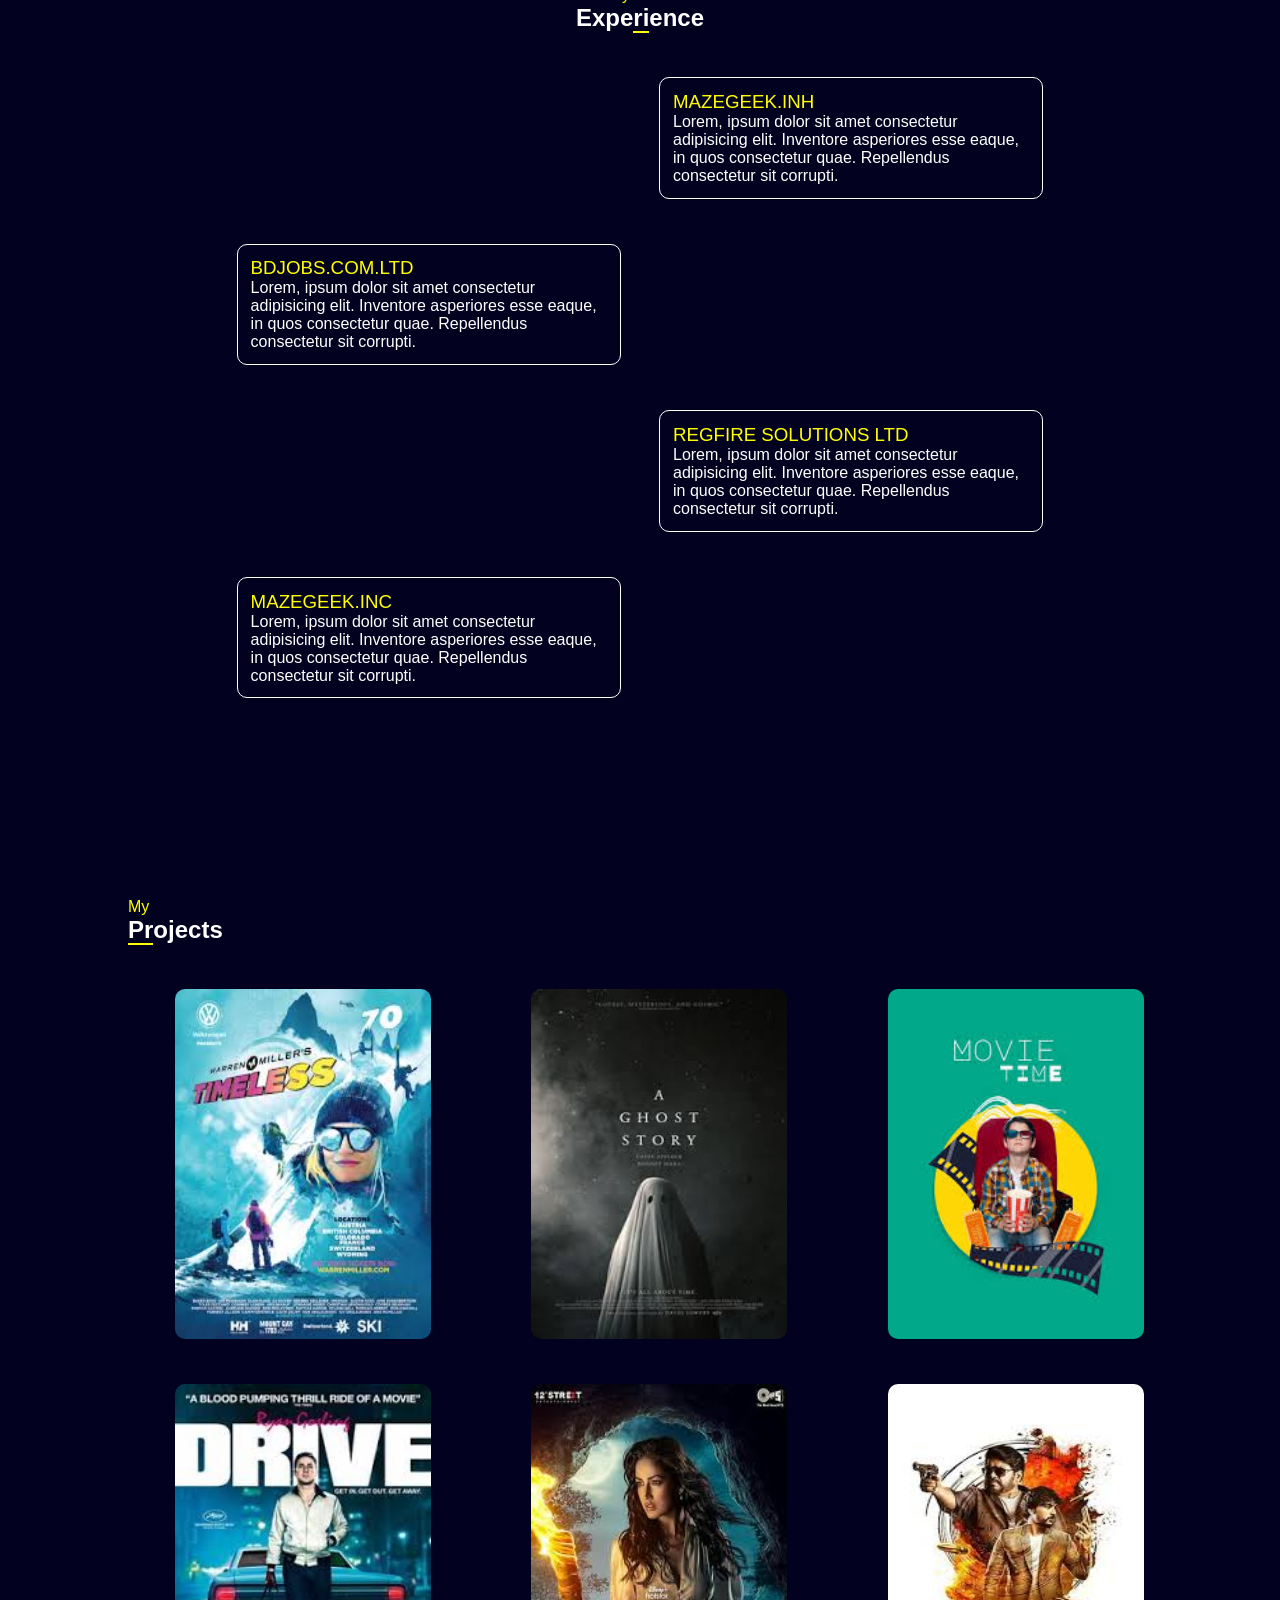
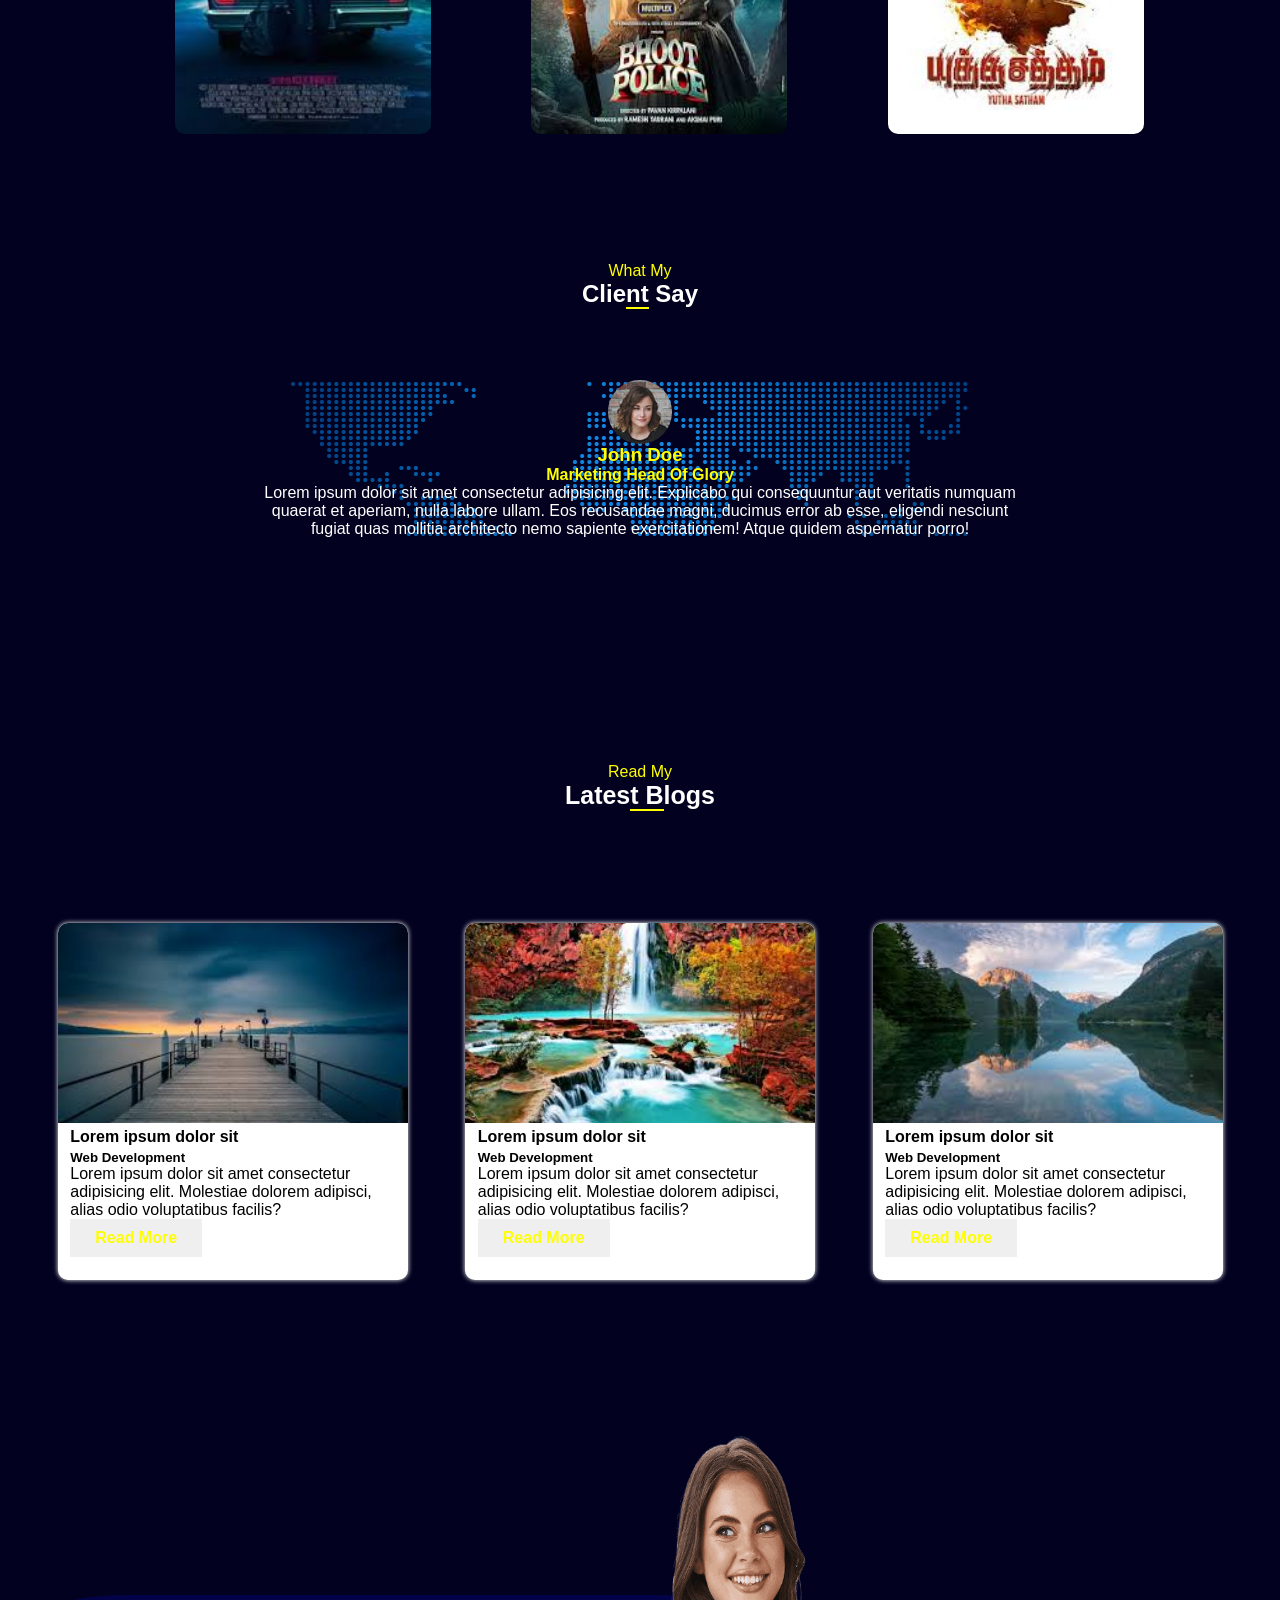
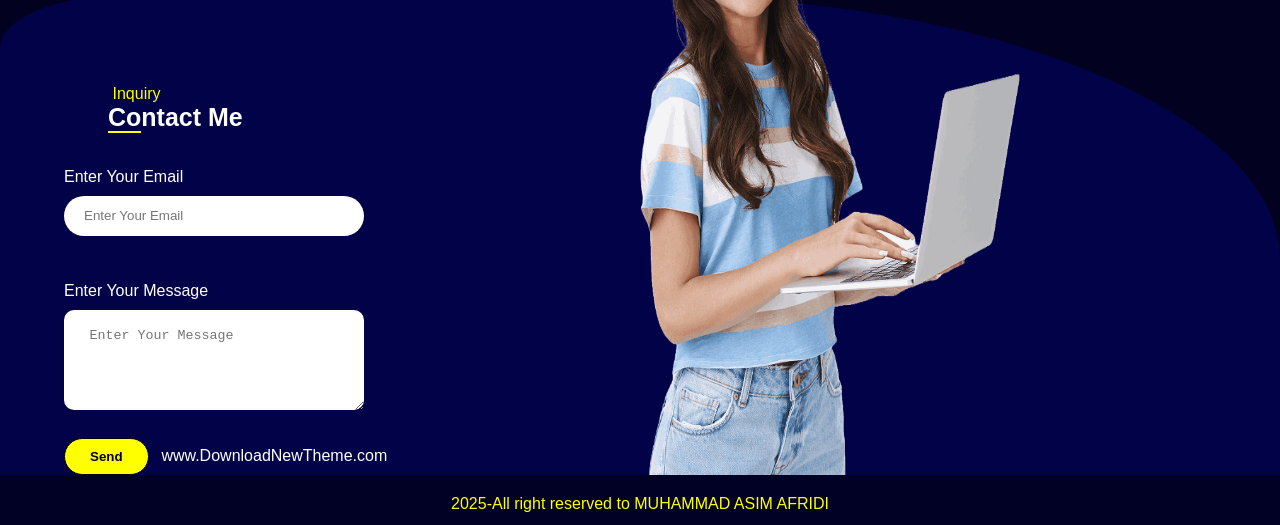
==== commit 003142ae: "Update" ====
--- a/index.html
+++ b/index.html
@@ -326,7 +326,7 @@
         </form>
         <img src="Pics/hero-image-2.png" alt="Image">
         </div>
-        <p class="footer-p">2025-All right reserved to muhammadasimafridi</p>
+        <p class="footer-p">2025-All right reserved to MUHAMMAD ASIM AFRIDI</p>
     <div id="contact-id" style="position: relative; top: 0;"></div>
     </footer>
 </body>
--- a/style.css
+++ b/style.css
@@ -59,18 +59,19 @@
     border-bottom: 2px solid yellow;
 }
 hgroup{
+    margin: auto;
     position: relative;
     z-index: 2;
     width: 50vw;
     text-align: center;
-    justify-self: center;
     -webkit-text-stroke: 1px black;
+    padding-top: 150px;
 }
 .header hgroup h1{
     font-size: 36px;
     font-weight: 900;
     text-transform: uppercase;
-    margin-top: 22vh;
+    margin-top: 45px;
     margin-bottom: -1vh;
 }
 .header_span_heading{
@@ -302,7 +303,11 @@
 /* My Experience Section  */
 .My_Experience_Section{
     color: white;
-    margin-top: 25vh;
+    margin-top: 200px;
+    display: flex;
+    flex-direction: column;
+    justify-content: center;
+    align-items: center;
 }
 .My_Experience_Section .My_Experience_Section_Work_P{
     color: yellow;
@@ -320,8 +325,8 @@
     border: 1px solid white;
     border-radius: 10px;
     padding: 1vw;
-    text-align: right;
-    margin-left: 15vw;
+    text-align: left;
+    margin-left: 33vw;
     margin-top: 5vh;
 }
 .My_Experience_Section_article_2{
@@ -330,7 +335,7 @@
     border: 1px solid white;
     border-radius: 10px;
     padding: 1vw;
-    margin-right: 15vw;
+    margin-right: 33vw;
     margin-top: 5vh;
     justify-self: flex-end;
 }
@@ -340,8 +345,8 @@
     border: 1px solid white;
     border-radius: 10px;
     padding: 1vw;
-    text-align: right;
-    margin-left: 15vw;
+    text-align: left;
+    margin-left: 33vw;
     margin-top: 5vh;
 }
 .My_Experience_Section_article_4{
@@ -350,7 +355,7 @@
     border: 1px solid white;
     border-radius: 10px;
     padding: 1vw;
-    margin-right: 15vw;
+    margin-right: 33vw;
     margin-top: 5vh;
     justify-self: flex-end;
 }
@@ -600,6 +605,7 @@
 .footer-p{
     width: 100%;
     height: 50px;
+    padding-top: 8px;
     background-color: rgba(0, 0, 0, 0.473);
     text-align: center;
     align-content: center;
